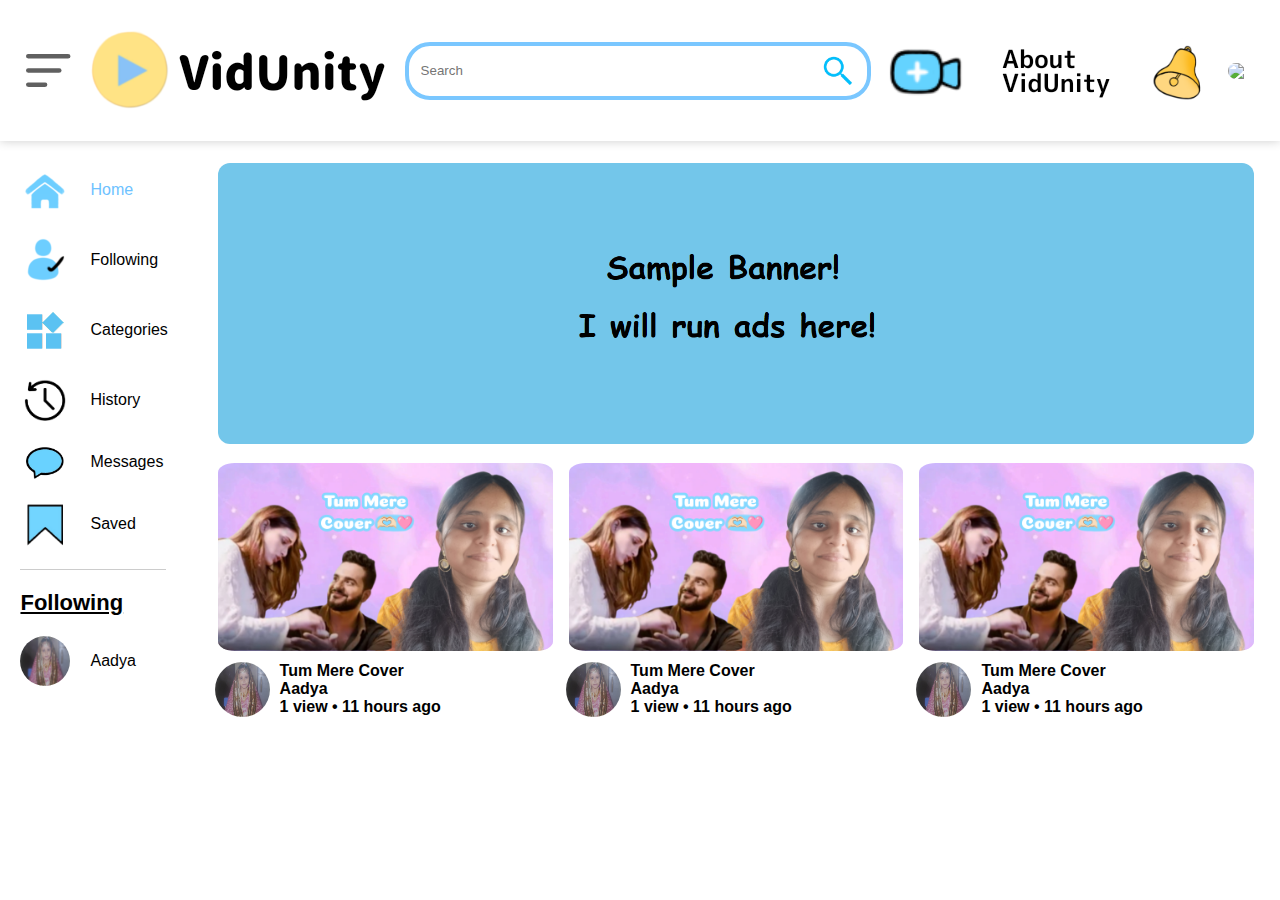
==== home.html @ 28f9fabe "Add files via upload" ====
<!DOCTYPE html>
<html lang="en">
<head>
    <meta charset="UTF-8">
    <meta name="viewport" content="width=device-width, initial-scale=1.0">
    <title> VidUnity </title>
    <link rel="stylesheet" href="home.css">
</head>
<body>
    <nav class="flex-div">
        <div class="nav-left flex-div">
            <img src="images/menu.png" class="menu-icon">
            <img src="images/VidUnity Logo.png" class="vidunity-logo">
        </div>
        <div class="nav-middle flex-div">
            <div class="search-box flex-div">
                <input type="text" placeholder="Search">
                <img src="images/search icon.png" class="search-icon">
            </div>
        </div>
        <div class="nav-right flex-div">
            <img src="images/Submit Video Icon.png" class="submit-video-icon">
            <img src="images/About VidUnity.png" class="about-vidunity">
            <img src="images/Notification Bell.png" class="notification-bell">
            <img src="images/blue blank pfp.png" class="user-icon">
        </div>
    </nav>
    <!-- ---------------- sidebar---------- -->
    <div class="sidebar">
        <div class="shortcut-links">
            <a href=""><img src="images/Home Icon.png" class="home-icon"><p>Home</p></a>
            <a href=""><img src="images/Following List Icon.png" class="Following"><p>Following</p></a>
            <a href=""><img src="images/Categories.png" class="Categories"><p>Categories</p></a>
            <a href=""><img src="images/History.png" class="History"><p>History</p></a>
            <a href=""><img src="images/Messages.png" class="Messages"><p>Messages</p></a>
            <a href=""><img src="images/Saved.png" class="Saved"><p>Saved</p></a>
            <hr>
        </div>
        <div class="following-list">
            <h3><u> Following </u></h3>
            <a href=""><img src="images/Aadya.jpg" class="Aadya"><p>Aadya</p></a>
        </div>
    </div>

    <!-- --------- main ---------->
    <div class="container">
        <div class="banner">
            <a href=""><img src="images/Sample Banner.png" class="banner_img"></a>
        </div>
        <div class="videos-container">
            <div class="video-details">
                <a href=""><img src="images/Tum Mere Thumbnail.png" class="thumbnail"></a>
                <div class="flex-div">
                    <a href=""><img src="images/Aadya.jpg"></a>
                    <div class="video-info">
                        <a href=""><b><p>Tum Mere Cover</p></a>
                        <a href=""><p>Aadya</p></a>
                        <p>1 view &bull; 11 hours ago</p></b>
                    </div>
                </div>
            </div>
            <div class="video-details">
                <a href=""><img src="images/Tum Mere Thumbnail.png" class="thumbnail"></a>
                <div class="flex-div">
                    <a href=""><img src="images/Aadya.jpg"></a>
                    <div class="video-info">
                        <a href=""><b><p>Tum Mere Cover</p></a>
                        <a href=""><p>Aadya</p></a>
                        <p>1 view &bull; 11 hours ago</p></b>
                    </div>
                </div>
            </div>
            <div class="video-details">
                <a href=""><img src="images/Tum Mere Thumbnail.png" class="thumbnail"></a>
                <div class="flex-div">
                    <a href=""><img src="images/Aadya.jpg"></a>
                    <div class="video-info">
                        <a href=""><b><p>Tum Mere Cover</p></a>
                        <a href=""><p>Aadya</p></a>
                        <p>1 view &bull; 11 hours ago</p></b>
                    </div>
                </div>
            </div>
        </div>
    </div>

    <script src="script.js"></script>
</body>
</html>
---- home.css ----
*{
    margin: 0;
    padding: 0;
    font-family: 'poppins', sans-serif;
    box-sizing: border-box;
}
body{
    overflow-x: hidden;
}
a{
    text-decoration: none;
    color: #000000;
}
img{
    cursor: pointer;
}
.flex-div{
    display: flex;
    align-items: center;
}
nav{
    padding: 10px 2%;
    justify-content: space-between;
    box-shadow: 0 0 10px rgba(0, 0, 0, 0.2);
    background: #ffffff;
    position: sticky;
    top: 0;
    z-index: 10;
}
.nav-right img{
    margin-right: 0px;
}
.submit-video-icon{
    width: 110px;
}
.user-icon{
    width: 64px;
    border-radius: 50px;
}
.notification-bell{
    width: 100px;
}
.nav-middle img{
    width: 34px;
}
.nav-middle .search-box{
    border: 4px solid #7AC7FF;
    padding: 8px 12px;
    border-radius: 25px;
}
.nav-middle .search-box input{
    width: 400px;
    border: 0;
    outline: 0;
}
/* -------sidebar------------- */
.sidebar{
    width: 15%;
    height: 100vh;
    position: fixed;
    top: 0;
    padding-left: 1.6%;
    padding-top: 165px;
    background: #ffffff;
}
.sidebar .home-icon{
    width: 50px;
}
.sidebar .Following{
    width: 50px;
}
.sidebar .Categories{
    width: 50px;
}
.sidebar .History{
    width: 50px;
}
.sidebar .Messages{
    width: 50px;
}
.sidebar .Saved{
    width: 50px;
}
.shortcut-links a img{
    width: 20px;
    margin-right: 20px;
}
.shortcut-links a{
    display: flex;
    align-items: center;
    margin-bottom: 20px;
    width: fit-content;
    flex-wrap: wrap;
}
.shortcut-links a:first-child{
    color: #6ec2ff;
}
.sidebar hr{
    border: 0;
    height: 1px;
    background: #ccc;
    width: 85%;
}
.following-list h3{
    font-size: 22px;
    margin: 20px 0;
    color: #000000;
    font-family: cursive;
}
.following-list a{
    display: flex;
    align-items: center;
    margin-bottom: 20px;
    width: fit-content;
    flex-wrap: wrap;
}
.following-list a img{
    width: 50px;
    border-radius: 50px;
    margin-right: 20px;
}
.moving-sidebar{
    width: 6.6%;
}
.moving-sidebar a p{
    display: none;
}
.moving-sidebar h3{
    display: none;
}
.moving-sidebar hr{
    margin-bottom: 20px;
}
/* ----------- main --------- */
.container{
    background: transparent;
    padding-left: 17%;
    padding-right: 2%;
    padding-top: 22px;
    padding-bottom: 22px;
}
.large-container{
    padding-left: 7%;
}
.banner img{
    width: 100%;
    border-radius: 12px;
}
.moving-banner{
    position: relative;
}
.videos-container{
    display: grid;
    grid-template-columns: repeat(auto-fit, minmax(250px, 1fr));
    grid-column-gap: 16px;
    grid-row-gap: 30px;
    margin-top: 15px;
}
.video-details .thumbnail{
    width: 100%;
    border-radius: 5%;
}
.video-details .flex-div{
    align-items: flex-start;
    margin-top: 7px;
}
.video-details .flex-div img{
    width: 55px;
    border-radius: 50px;
    margin-right: 10px;
    margin-left: -3px;
}

@media(max-width:900px){
    .menu-icon{
        display: none;
    }
    .sidebar{
        display: none;
    }
    .container, .large-container{
        padding-right: 25%;
    }
    .about-vidunity{
        display: none;
    }
    .nav-middle .search-box input{
        width: 110px;
        height: 22px;
        padding-left: 6%;
    }
    .nav-right .submit-video-icon{
        display: none;
    }
    .nav-right .notification-bell{
        display: none;
    }
    .vidunity-logo{
        width: 108%;
        padding-right: 6%;
    }
    .nav-middle .search-box{
        padding-left: 6%;
        border: 3.3px solid #7AC7FF;
    }
    .nav-right .user-icon{
        width: 33%;
        position: relative;
        left: 30%;
        border-radius: 50%;
    }
    .thumbnail img{
        width: 200%;
    }
}
@media(max-width:1200px){
    body{
        overflow-x: hidden;
    }
    .container, .large-container{
        padding-left: 18%;
        width: 110%;
    }
    .large-container{
        padding-left: 8%;
    }
    .flex-div{
        width: 110%;
    }
    .notification-bell{
        padding-right: 3%;
    }
    .user-icon{
        position: relative;
        right: 3%;
    }
}
@media(max-width:1100px){
    body{
        overflow-x: hidden;
    }
    .container, .large-container{
        padding-left: 20%;
        width: 121%;
    }
    .large-container{
        padding-left: 10%;
    }
    .flex-div{
        width: 121%;
    }
    .notification-bell{
        padding-right: 3%;
    }
    .user-icon{
        position: relative;
        right: 3%;
    }
}
@media(max-width:1000px){
    body{
        overflow-x: hidden;
    }
    .container, .large-container{
        padding-left: 22%;
        width: 132%;
    }
    .large-container{
        padding-left: 7%;
    }
    .flex-div{
        width: 132%;
    }
    .notification-bell{
        padding-right: 3%;
    }
    .user-icon{
        position: relative;
        right: 3%;
    }
}
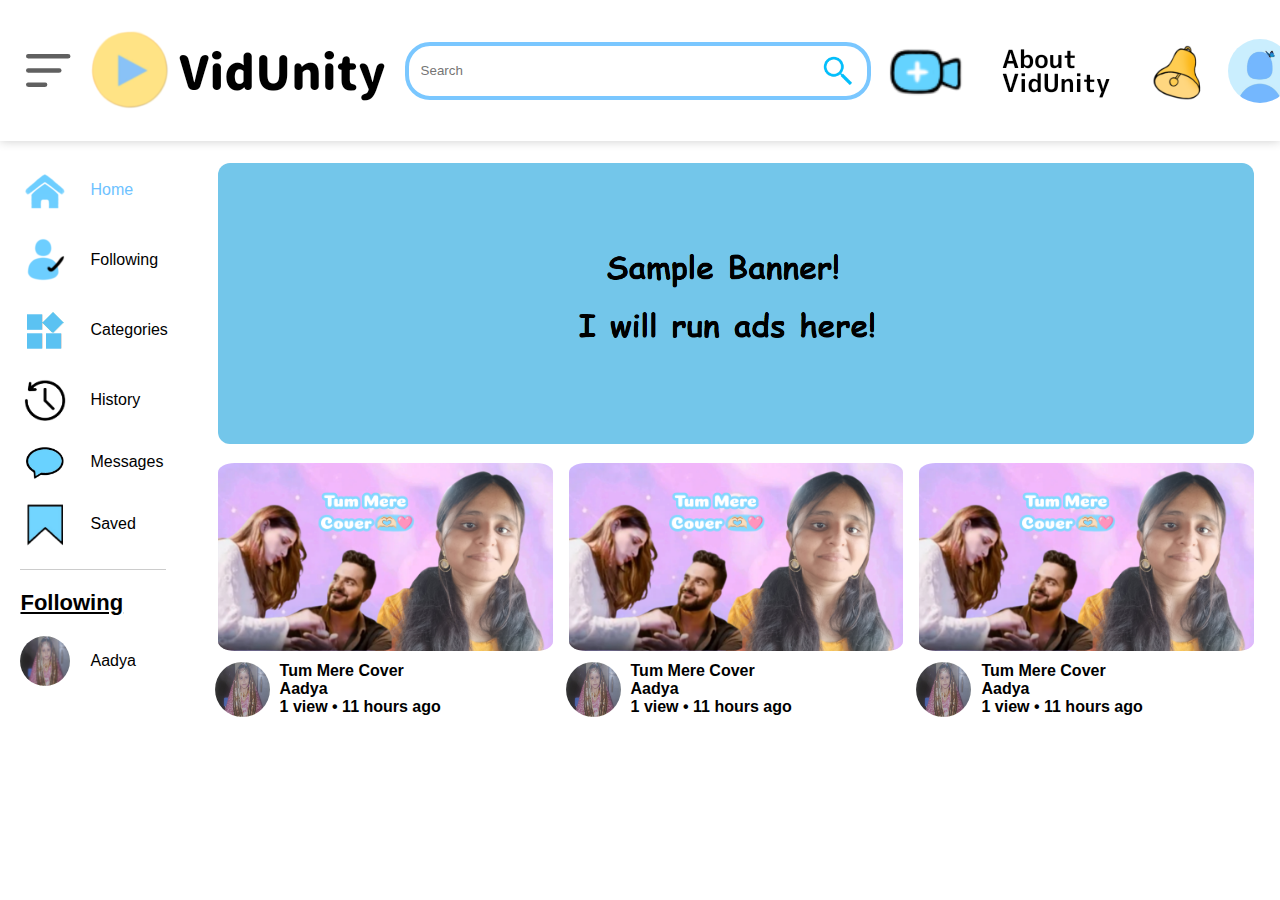
==== commit 87ab5e5e: "Update home.html" ====
--- a/home.html
+++ b/home.html
@@ -22,7 +22,7 @@
             <img src="images/Submit Video Icon.png" class="submit-video-icon">
             <img src="images/About VidUnity.png" class="about-vidunity">
             <img src="images/Notification Bell.png" class="notification-bell">
-            <img src="images/blue blank pfp.png" class="user-icon">
+            <img src="images/Blue Blank PFP.png" class="user-icon">
         </div>
     </nav>
     <!-- ---------------- sidebar---------- -->
@@ -86,4 +86,4 @@
 
     <script src="script.js"></script>
 </body>
-</html>+</html>
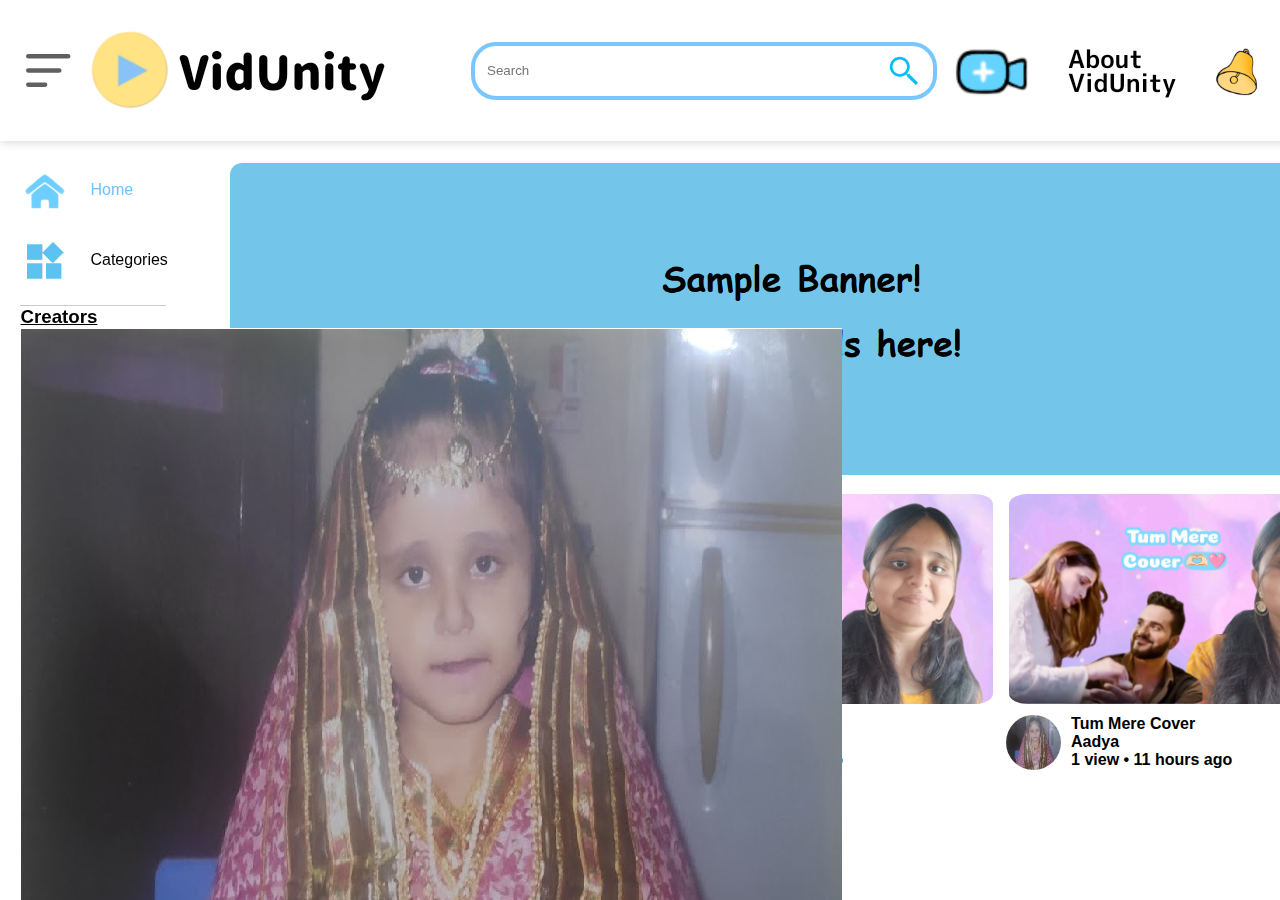
==== commit 78779166: "Update home.html" ====
--- a/home.html
+++ b/home.html
@@ -29,15 +29,15 @@
     <div class="sidebar">
         <div class="shortcut-links">
             <a href=""><img src="images/Home Icon.png" class="home-icon"><p>Home</p></a>
-            <a href=""><img src="images/Following List Icon.png" class="Following"><p>Following</p></a>
+           <!---<a href=""><img src="images/Following List Icon.png" class="Following"><p>Following</p></a>--->
             <a href=""><img src="images/Categories.png" class="Categories"><p>Categories</p></a>
-            <a href=""><img src="images/History.png" class="History"><p>History</p></a>
+            <!---<a href=""><img src="images/History.png" class="History"><p>History</p></a>
             <a href=""><img src="images/Messages.png" class="Messages"><p>Messages</p></a>
-            <a href=""><img src="images/Saved.png" class="Saved"><p>Saved</p></a>
+            <a href=""><img src="images/Saved.png" class="Saved"><p>Saved</p></a>--->
             <hr>
         </div>
-        <div class="following-list">
-            <h3><u> Following </u></h3>
+        <div class="creators-list">
+            <h3><u> Creators </u></h3>
             <a href=""><img src="images/Aadya.jpg" class="Aadya"><p>Aadya</p></a>
         </div>
     </div>
@@ -51,7 +51,7 @@
             <div class="video-details">
                 <a href=""><img src="images/Tum Mere Thumbnail.png" class="thumbnail"></a>
                 <div class="flex-div">
-                    <a href=""><img src="images/Aadya.jpg"></a>
+                    <a href=""><img src="images/Aadya.jpg" class="channel-icon"></a>
                     <div class="video-info">
                         <a href=""><b><p>Tum Mere Cover</p></a>
                         <a href=""><p>Aadya</p></a>
@@ -62,7 +62,7 @@
             <div class="video-details">
                 <a href=""><img src="images/Tum Mere Thumbnail.png" class="thumbnail"></a>
                 <div class="flex-div">
-                    <a href=""><img src="images/Aadya.jpg"></a>
+                    <a href=""><img src="images/Aadya.jpg" class="channel-icon"></a>
                     <div class="video-info">
                         <a href=""><b><p>Tum Mere Cover</p></a>
                         <a href=""><p>Aadya</p></a>
@@ -73,10 +73,10 @@
             <div class="video-details">
                 <a href=""><img src="images/Tum Mere Thumbnail.png" class="thumbnail"></a>
                 <div class="flex-div">
-                    <a href=""><img src="images/Aadya.jpg"></a>
+                    <a href=""><img src="images/Aadya.jpg" class="channel-icon"></a>
                     <div class="video-info">
-                        <a href=""><b><p>Tum Mere Cover</p></a>
-                        <a href=""><p>Aadya</p></a>
+                        <a href=""><b><p class="video-title">Tum Mere Cover</p></a>
+                        <a href=""><p class="channel-name">Aadya</p></a>
                         <p>1 view &bull; 11 hours ago</p></b>
                     </div>
                 </div>
--- a/home.css
+++ b/home.css
@@ -52,6 +52,7 @@
     width: 400px;
     border: 0;
     outline: 0;
+    background: transparent;
 }
 /* -------sidebar------------- */
 .sidebar{
@@ -171,7 +172,22 @@
     margin-left: -3px;
 }
 
-@media(max-width:900px){
+@media only screen and (max-width: 399px){
+    .flex-div{
+        width: 140% !important;
+    }
+    .flex-div .nav-left{
+        position: relative;
+        left: 5.5%;
+    }
+    .flex-div .nav-middle{
+        position: relative;
+        left: 5.5%;
+    }
+    .flex-div .nav-right{
+        position: relative;
+        left: 5.5%;
+    }
     .menu-icon{
         display: none;
     }
@@ -179,6 +195,7 @@
         display: none;
     }
     .container, .large-container{
+        width: 132% !important;
         padding-right: 25%;
     }
     .about-vidunity{
@@ -187,7 +204,8 @@
     .nav-middle .search-box input{
         width: 110px;
         height: 22px;
-        padding-left: 6%;
+        position: relative;
+        left: 6%;
     }
     .nav-right .submit-video-icon{
         display: none;
@@ -202,6 +220,8 @@
     .nav-middle .search-box{
         padding-left: 6%;
         border: 3.3px solid #7AC7FF;
+        position: relative;
+        left: 6%;
     }
     .nav-right .user-icon{
         width: 33%;
@@ -209,14 +229,499 @@
         left: 30%;
         border-radius: 50%;
     }
-    .thumbnail img{
-        width: 200%;
-    }
-}
-@media(max-width:1200px){
+    .video-details .thumbnail{
+        width: 132%;
+        border-radius: 6.25%;
+        position: relative;
+        right: 12%;
+    }
+    .video-details .flex-div{
+        position: relative;
+        right: 12%;
+    }
+    .banner{
+        position: relative;
+    }
+    .video-details .flex-div{
+        position: relative;
+        top: 6px;
+    }
+}
+@media only screen and (min-width: 400px) and (max-width: 499px){
+    .flex-div .nav-left{
+        position: relative;
+        left: 5.5%;
+    }
+    .flex-div .nav-middle{
+        position: relative;
+        left: 5.5%;
+    }
+    .flex-div .nav-right{
+        position: relative;
+        left: 5.5%;
+    }
+    .menu-icon{
+        display: none;
+    }
+    .sidebar{
+        display: none;
+    }
+    .container, .large-container{
+        padding-right: 25%;
+    }
+    .about-vidunity{
+        display: none;
+    }
+    .nav-middle .search-box input{
+        width: 110px;
+        height: 22px;
+        position: relative;
+        left: 6%;
+    }
+    .nav-right .submit-video-icon{
+        display: none;
+    }
+    .nav-right .notification-bell{
+        display: none;
+    }
+    .vidunity-logo{
+        width: 108%;
+        padding-right: 6%;
+    }
+    .nav-middle .search-box{
+        padding-left: 6%;
+        border: 3.3px solid #7AC7FF;
+        position: relative;
+        left: 6%;
+    }
+    .nav-right .user-icon{
+        width: 33%;
+        position: relative;
+        left: 30%;
+        border-radius: 50%;
+    }
+    .video-details .thumbnail{
+        width: 132%;
+        border-radius: 6.25%;
+        position: relative;
+        right: 12%;
+    }
+    .video-details .flex-div{
+        position: relative;
+        right: 12%;
+        top: 6px;
+    }
+    .banner{
+        width: 132%;
+        position: relative;
+        right: 12%;
+    }
+}
+@media only screen and (min-width: 500px) and (max-width: 599px){
+    .flex-div .nav-left{
+        position: relative;
+        left: 5.5%;
+    }
+    .flex-div .nav-middle{
+        position: relative;
+        left: 5.5%;
+    }
+    .flex-div .nav-right{
+        position: relative;
+        left: 5.5%;
+    }
+    .menu-icon{
+        display: none;
+    }
+    .sidebar{
+        display: none;
+    }
+    .container, .large-container{
+        padding-right: 25%;
+    }
+    .about-vidunity{
+        display: none;
+    }
+    .nav-middle .search-box input{
+        width: 110px;
+        height: 22px;
+        position: relative;
+        left: 6%;
+    }
+    .nav-right .submit-video-icon{
+        display: none;
+    }
+    .nav-right .notification-bell{
+        display: none;
+    }
+    .vidunity-logo{
+        width: 108%;
+        padding-right: 6%;
+    }
+    .nav-middle .search-box{
+        padding-left: 6%;
+        border: 3.3px solid #7AC7FF;
+        position: relative;
+        left: 6%;
+    }
+    .nav-right .user-icon{
+        width: 33%;
+        position: relative;
+        left: 30%;
+        border-radius: 50%;
+    }
+    .video-details .thumbnail{
+        width: 132% !important;
+        border-radius: 6.25%;
+        position: relative;
+        right: 12%;
+    }
+    .video-details .flex-div{
+        position: relative;
+        right: 12%;
+        top: 6px;
+    }
+    .banner{
+        width: 132%;
+        position: relative;
+        right: 12%;
+    }
+}
+@media only screen and (max-width: 600px){
+    .flex-div .nav-left{
+        position: relative;
+        left: 5.5%;
+    }
+    .flex-div .nav-middle{
+        position: relative;
+        left: 5.5%;
+    }
+    .flex-div .nav-right{
+        position: relative;
+        left: 5.5%;
+    }
+    .menu-icon{
+        display: none;
+    }
+    .sidebar{
+        display: none;
+    }
+    .container, .large-container{
+        padding-right: 25%;
+    }
+    .about-vidunity{
+        display: none;
+    }
+    .nav-middle .search-box input{
+        width: 110px;
+        height: 22px;
+        position: relative;
+        left: 6%;
+    }
+    .nav-right .submit-video-icon{
+        display: none;
+    }
+    .nav-right .notification-bell{
+        display: none;
+    }
+    .vidunity-logo{
+        width: 108%;
+        padding-right: 6%;
+    }
+    .nav-middle .search-box{
+        padding-left: 6%;
+        border: 3.3px solid #7AC7FF;
+        position: relative;
+        left: 12% !important;
+    }
+    .nav-right .user-icon{
+        width: 28% !important;
+        position: relative;
+        left: 30%;
+        border-radius: 50%;
+    }
+    .video-details .thumbnail{
+        width: 132% !important;
+        border-radius: 6.25%;
+        position: relative;
+        right: 12%;
+    }
+    .video-details .flex-div{
+        position: relative;
+        right: 12%;
+        top: 6px;
+    }
+    .banner{
+        width: 132%;
+        position: relative;
+        right: 12%;
+    }
+}
+@media only screen and (max-width: 700px){
+    .flex-div .nav-left{
+        position: relative;
+        left: 5.5%;
+    }
+    .flex-div .nav-middle{
+        position: relative;
+        left: 5.5%;
+    }
+    .flex-div .nav-right{
+        position: relative;
+        left: 5.5%;
+    }
+    .menu-icon{
+        display: none;
+    }
+    .sidebar{
+        display: none;
+    }
+    .container, .large-container{
+        padding-right: 25%;
+    }
+    .about-vidunity{
+        display: none;
+    }
+    .nav-middle .search-box input{
+        width: 110px;
+        height: 22px;
+        position: relative;
+        left: 6%;
+    }
+    .nav-right .submit-video-icon{
+        display: none;
+    }
+    .nav-right .notification-bell{
+        display: none;
+    }
+    .vidunity-logo{
+        width: 108%;
+        padding-right: 6%;
+    }
+    .nav-middle .search-box{
+        padding-left: 6%;
+        border: 4px solid #7AC7FF;
+        position: relative;
+        left: 12%;
+    }
+    .nav-right .user-icon{
+        width: 25%;
+        position: relative;
+        left: 30%;
+        border-radius: 50%;
+    }
+    .video-details .thumbnail{
+        width: 143% !important;
+        border-radius: 6.25%;
+        position: relative;
+        right: 12%;
+    }
+    .video-details .flex-div{
+        position: relative;
+        right: 12%;
+        top: 6px;
+    }
+    .banner{
+        width: 143%;
+        position: relative;
+        right: 12%;
+    }
+}
+@media only screen and (min-width: 701px) and (max-width: 950px){
+    .flex-div .nav-left{
+        position: relative;
+        left: 5.5%;
+    }
+    .flex-div .nav-middle{
+        position: relative;
+        left: 5.5%;
+    }
+    .flex-div .nav-right{
+        position: relative;
+        left: 5.5%;
+    }
+    .menu-icon{
+        display: none;
+    }
+    .sidebar{
+        display: none;
+    }
+    .container, .large-container{
+        padding-right: 25%;
+        position: relative;
+        right: 14px;
+    }
+    .about-vidunity{
+        display: none;
+    }
+    .nav-middle .search-box input{
+        width: 110px;
+        height: 22px;
+        position: relative;
+        left: 6%;
+    }
+    .nav-right .submit-video-icon{
+        display: none;
+    }
+    .nav-right .notification-bell{
+        display: none;
+    }
+    .vidunity-logo{
+        width: 121%;
+    }
+    .nav-middle .search-box{
+        padding-left: 6%;
+        border: 4px solid #7AC7FF;
+        margin-left: 12%;
+        width: 550px;
+    }
+    .nav-right .user-icon{
+        width: 33%;
+        margin-left: 30%;
+        border-radius: 50%;
+    }
+    .videos-container{
+        display: grid;
+        grid-template-columns: repeat(auto-fit, minmax(250px, 1fr));
+        grid-column-gap: 32%;
+        grid-row-gap: 30px;
+        margin-top: 15px;
+    }
+    .video-details .thumbnail{
+        width: 143%;
+        border-radius: 6.25%;
+        position: relative;
+        right: 12%;
+    }
+    .video-details .flex-div{
+        position: relative;
+        right: 12%;
+        top: 6px;
+    }
+    .banner{
+        width: 143%;
+        position: relative;
+        right: 12%;
+    }
+}
+@media only screen and (min-width: 950px) and (max-width: 1006px){
     body{
         overflow-x: hidden;
     }
+    .flex-div{
+        width: 134% !important;
+    }
+    .sidebar{
+        font-size: 121%;
+    }
+    .container, .large-container{
+        padding-left: 20% !important;
+        width: 117% !important;
+        font-size: 110%;
+    }
+    .large-container{
+        padding-left: 8% !important;
+        width: 115% !important;
+    }
+    .flex-div{
+        width: 110%;
+    }
+    .notification-bell{
+        padding-right: 3%;
+    }
+    .user-icon{
+        position: relative;
+        right: 3%;
+    }
+    .banner{
+        width: 117%;
+        margin-left: 3%;
+    }
+    .videos-container{
+        width: 117%;
+        margin-left: 3%;
+    }
+    .channel-icon{
+        width: 60px !important;
+    }
+}
+@media only screen and (min-width: 1006px) and (max-width:1100px){
+    body{
+        overflow-x: hidden;
+    }
+    .flex-div{
+        width: 128% !important;
+    }
+    .container, .large-container{
+        padding-left: 20% !important;
+        width: 110%;
+        font-size: 110%;
+    }
+    .large-container{
+        padding-left: 8% !important;
+    }
+    .flex-div{
+        width: 110%;
+    }
+    .notification-bell{
+        padding-right: 3%;
+    }
+    .user-icon{
+        position: relative;
+        right: 3%;
+    }
+    .sidebar{
+        font-size: 121%;
+    }
+    .banner{
+        width: 117%;
+        margin-left: 3%;
+    }
+    .videos-container{
+        width: 117%;
+        margin-left: 3%;
+    }
+    .channel-icon{
+        width: 66px !important;
+    }
+}
+@media only screen and (min-width: 1100px) and (max-width:1199px){
+    body{
+        overflow-x: hidden;
+    }
+    .flex-div{
+        width: 121% !important;
+    }
+    .container, .large-container{
+        padding-left: 20% !important;
+        width: 110%;
+    }
+    .large-container{
+        padding-left: 8% !important;
+    }
+    .flex-div{
+        width: 110%;
+    }
+    .notification-bell{
+        padding-right: 3%;
+    }
+    .user-icon{
+        position: relative;
+        right: 3%;
+    }
+    .banner{
+        width: 112%;
+        margin-left: 1%;
+    }
+    .videos-container{
+        width: 112%;
+        margin-left: 1%;
+    }
+}
+@media only screen and (max-width: 1500px){
+    body{
+        overflow-x: hidden;
+    }
     .container, .large-container{
         padding-left: 18%;
         width: 110%;
@@ -235,47 +740,15 @@
         right: 3%;
     }
 }
-@media(max-width:1100px){
-    body{
-        overflow-x: hidden;
-    }
-    .container, .large-container{
-        padding-left: 20%;
-        width: 121%;
+@media only screen and (min-width:1529px) and (max-width: 1600px){
+    .flex-div{
+        width: 110%;
+    }
+    .container, .large-container{
+        padding-left: 18%;
+        width: 110%;
     }
     .large-container{
-        padding-left: 10%;
-    }
-    .flex-div{
-        width: 121%;
-    }
-    .notification-bell{
-        padding-right: 3%;
-    }
-    .user-icon{
-        position: relative;
-        right: 3%;
-    }
-}
-@media(max-width:1000px){
-    body{
-        overflow-x: hidden;
-    }
-    .container, .large-container{
-        padding-left: 22%;
-        width: 132%;
-    }
-    .large-container{
-        padding-left: 7%;
-    }
-    .flex-div{
-        width: 132%;
-    }
-    .notification-bell{
-        padding-right: 3%;
-    }
-    .user-icon{
-        position: relative;
-        right: 3%;
-    }
-}+        padding-left: 8%;
+    }
+}
